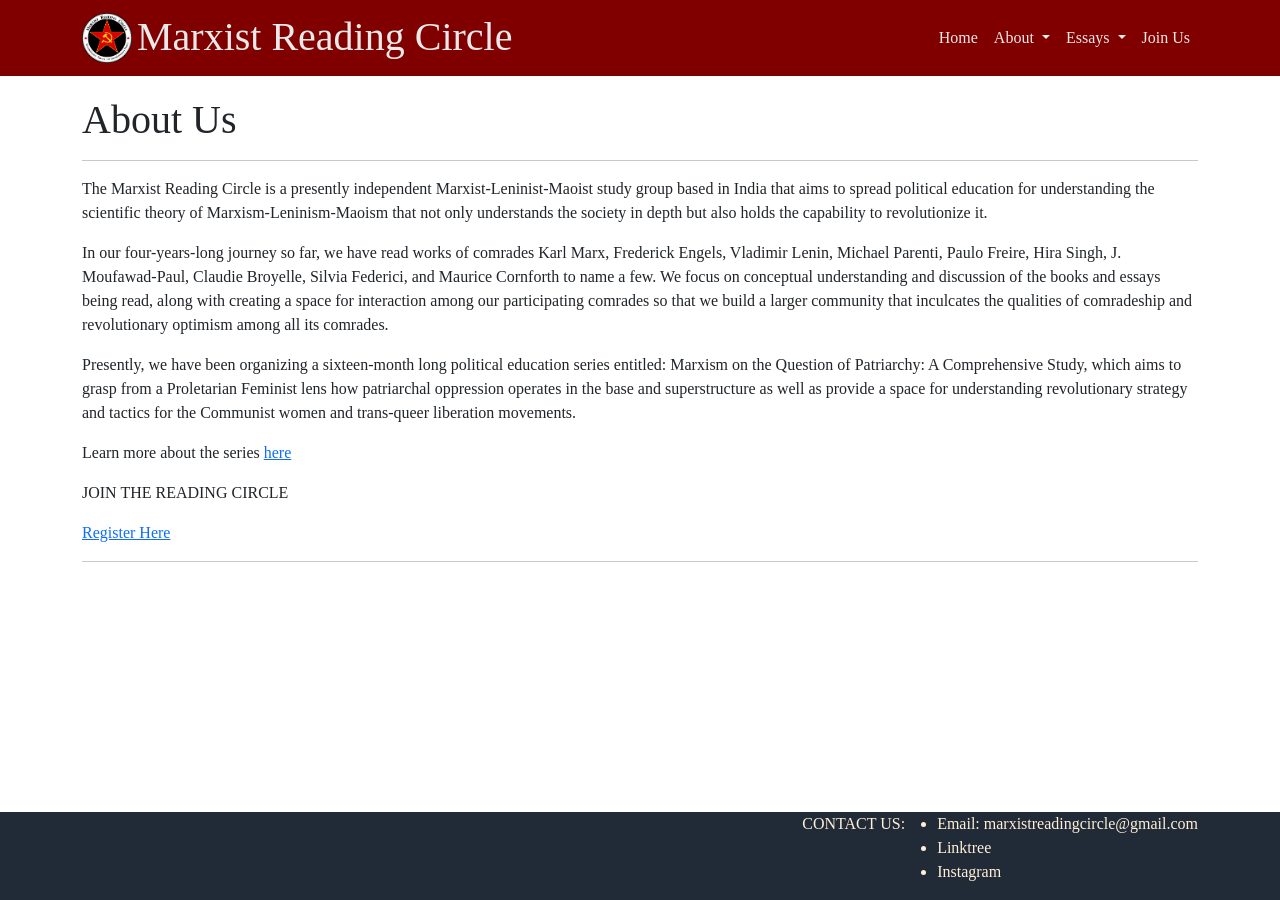
==== about_us.html @ db0ddf0b "adding all test files" ====
<!doctype html>
<html lang="en">
  <head>
    <meta charset="utf-8">
    <meta name="viewport" content="width=device-width, initial-scale=1">
    <title>About Us</title>
    <link href="https://cdn.jsdelivr.net/npm/bootstrap@5.3.8/dist/css/bootstrap.min.css" rel="stylesheet" integrity="sha384-sRIl4kxILFvY47J16cr9ZwB07vP4J8+LH7qKQnuqkuIAvNWLzeN8tE5YBujZqJLB" crossorigin="anonymous">

    <link rel="stylesheet" href="css/main.css">
    <link rel="icon" type="image/png" href="images/marxist reading circle logo final1.png">
  </head>
  <body>
       
        <nav class="navbar fixed-top navbar-expand-sm navbar-dark">

            <div class="container col-sm-12">
                
                <a href="index.html" class="navbar-brand mb-0">
                    <img 
                    class="d-inline-block align-top" 
                    src="images/marxist reading circle logo final1.png" 
                    width="50" height="50" alt="Logo">
                    <span class="h1">Marxist Reading Circle</span>
                </a>
                <button 
                type="button"
                data-bs-toggle="collapse"
                data-bs-target="#navbarNav"
                class="navbar-toggler"
                aria-controls="navbarNav"
                aria-expanded="false"
                aria-label="Toggle navigation">
                <span class="navbar-toggler-icon"></span> 
                </button>
                <div 
                    class="collapse navbar-collapse" 
                    id="navbarNav">
                    <ul class="navbar-nav ms-auto">
                        <li class="nav-item active">
                            <a href="index.html" class="nav-link">
                                Home
                            </a>
                        </li>
                        <li class="nav-item active dropdown">
                            <a href="#" 
                            class="nav-link dropdown-toggle" 
                            id="navbarDropdown" 
                            role="button"
                            data-bs-toggle="dropdown"
                            aria-expanded="false">
                                About
                            </a>
                            <ul class="dropdown-menu"
                            aria-labelledby="navbarDropdown">
                                <li><a href="about_us.html" 
                                    class="dropdown-item">About Us</a>
                                </li>
                                <li><a href="moqp.html" 
                                    class="dropdown-item">Marxism on Patriarchy</a>
                                </li>
                            </ul>
                        </li>
                        <li class="nav-item active dropdown">
                            <a href="#" 
                            class="nav-link dropdown-toggle" 
                            id="navbarDropdown" 
                            role="button"
                            data-bs-toggle="dropdown"
                            aria-expanded="false">
                                Essays
                            </a>
                            <ul class="dropdown-menu"
                            aria-labelledby="navbarDropdown">
                                <li><a href="essays/iip/ideological_illusions_of_patriarchy.html" 
                                    class="dropdown-item">The Ideological Illusions Of Patriarchy: Masculinity and Femininity</a>
                                </li>
                                <li><a href="#" 
                                    class="dropdown-item">Coming Soon</a>
                                </li>
                            </ul>
                        </li>
                        <li class="nav-item active">
                            <a href="join_us.html" class="nav-link">
                                Join Us
                            </a>
                        </li>
                    </ul> 
                </div>   

            </div>
        </nav>
       <main class="container">

        <div class="col-sm-12 my-5 py-5" >
            <h1>About Us</h1>
            <hr>
            <p>The Marxist Reading Circle is a presently independent Marxist-Leninist-Maoist study group based in India that aims to spread political education for understanding the scientific theory of Marxism-Leninism-Maoism that not only understands the society in depth but also holds the capability to revolutionize it.</p>
            <p>In our four-years-long journey so far, we have read works of comrades Karl Marx, Frederick Engels, Vladimir Lenin, Michael Parenti, Paulo Freire, Hira Singh, J. Moufawad-Paul, Claudie Broyelle, Silvia Federici, and Maurice Cornforth to name a few. We focus on conceptual understanding and discussion of the books and essays being read, along with creating a space for interaction among our participating comrades so that we build a larger community that inculcates the qualities of comradeship and revolutionary optimism among all its comrades.</p>
            <p>Presently, we have been organizing a sixteen-month long political education series entitled: Marxism on the Question of Patriarchy: A Comprehensive Study, which aims to grasp from a Proletarian Feminist lens how patriarchal oppression operates in the base and superstructure as well as provide a space for understanding revolutionary strategy and tactics for the Communist women and trans-queer liberation movements.</p>
            <p>Learn more about the series <a href="moqp.html">here</a></p>

            <p>JOIN THE READING CIRCLE</p>
            <p><a href="https://docs.google.com/forms/d/e/1FAIpQLSc7IFwaj5IWNFHuL0GJ4ekBgxk40_sEpELVQyyYOmqEIa5KFg/viewform">Register Here</a></p>
            <hr>
        </div>
        
        </main>   
        <footer>
            <div class="container d-flex justify-content-end">
                <div>
                    <p>CONTACT US:</p>
                </div>
                <ul>
                    <li>
                        <a href="mailto:marxistreadingcircle@gmail.com">Email: marxistreadingcircle@gmail.com</a>
                    </li>
                    <li>
                        <a href="https://linktr.ee/marxistreadingcircle">Linktree</a>
                    </li>
                    <li>
                        <a href="https://www.instagram.com/marxistreadingcircle/">
                            Instagram
                        </a>
                    </li>
                </ul>
    
            </div>
        </footer>
    <script src="https://cdn.jsdelivr.net/npm/bootstrap@5.3.8/dist/js/bootstrap.bundle.min.js" integrity="sha384-FKyoEForCGlyvwx9Hj09JcYn3nv7wiPVlz7YYwJrWVcXK/BmnVDxM+D2scQbITxI" crossorigin="anonymous"></script>
  </body>
</html>
---- css/main.css ----
@import url('https://fonts.googleapis.com/css2?family=Gelasio:ital,wght@0,400..700;1,400..700&display=swap');
:root{
    --bs-body-font-family: Georgia, serif;
    --color-primary: #800000;
    --color-white: #e9e9e9;
    --color-black: #141d28;
    --color-black-1: #212b38;
    --color-secondary: #ffdf00;
    --color-background: papayawhip;
    --color-grey: grey;
    --margin-left--: 10%;
    --margin-right--: 10%;
}

body{
    min-height: 100vh;
    display: flex;
    flex-direction: column;
}




.navbar{
    background-color:var(--color-primary);
}

.dropdown-menu{
    background-color: var(--color-primary);
}

.navbar-dark a{
   color: #e9e9e9; 
}

footer{
    margin-top: auto;
    background-color: var(--color-black-1);
    color: papayawhip;
}

footer a{
   text-decoration: none; 
   color: papayawhip;
   margin-top: auto;
}


.logo{
    height: 3rem;
}
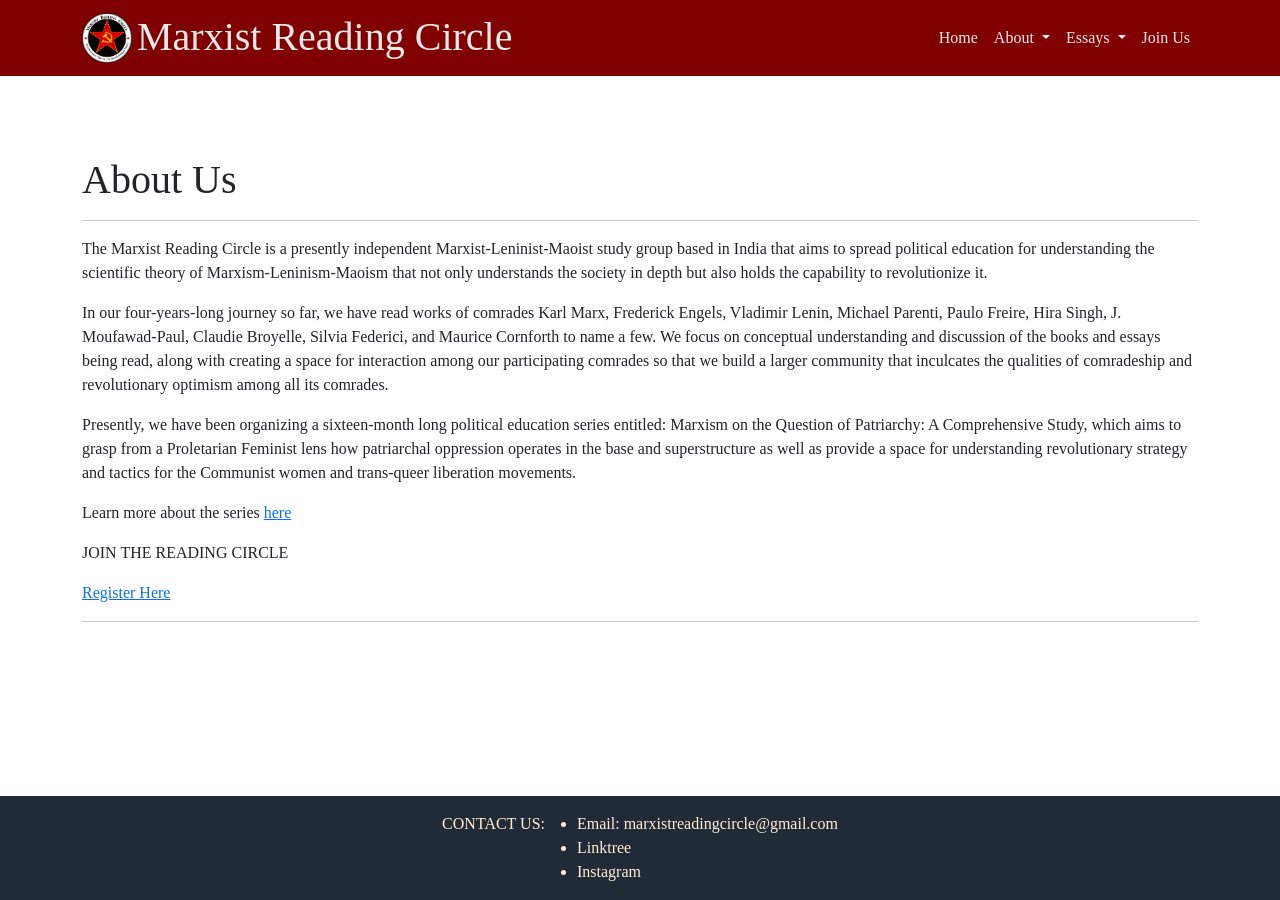
==== commit 6710683d: "contact us center aligned and index banner center aligned for small screens" ====
--- a/about_us.html
+++ b/about_us.html
@@ -106,7 +106,7 @@
         
         </main>   
         <footer>
-            <div class="container d-flex justify-content-end">
+        <div class="container d-flex justify-content-center pt-3">
                 <div>
                     <p>CONTACT US:</p>
                 </div>
--- a/css/main.css
+++ b/css/main.css
@@ -13,9 +13,11 @@
 }
 
 body{
+    padding-top: 60px;
     min-height: 100vh;
     display: flex;
     flex-direction: column;
+
 }
 
 
